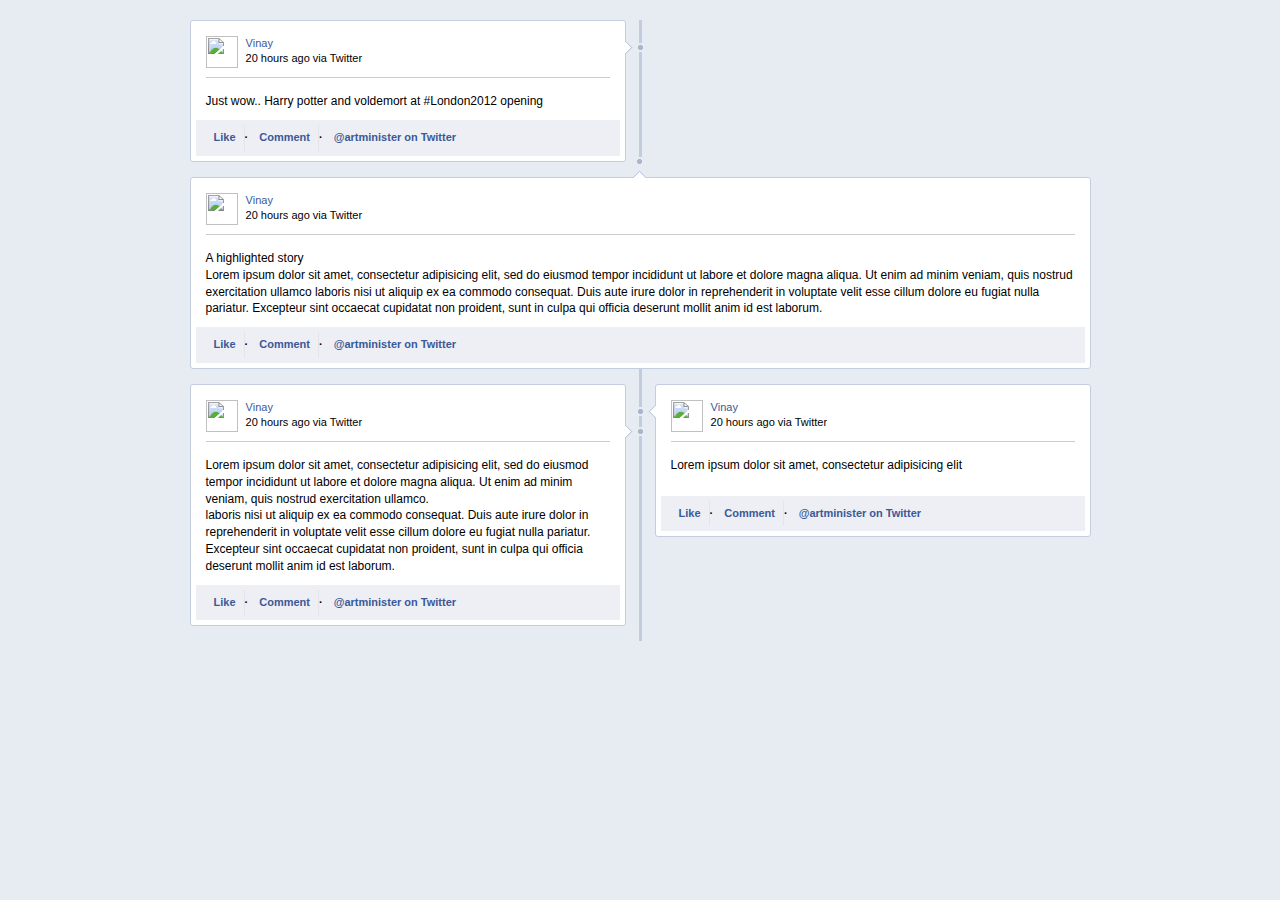
==== template.html @ 9fd022e8 "Page templates from rmdort/facebook-timeline-html-css" ====
<!doctype html>
<html>
<head>
	<meta charset="utf-8">
	<title>Sweet</title>
	<link href="style.css" media="screen" rel="stylesheet" type="text/css" />
</head>
	
<body class="index">
	<div class="container">
		<ol class="timeline clearfix">
			<li class="spine">
				<a href="#" title="This is the Spine of Facebook Timline. You can Add Custom Events here"></a>
			</li>

			<li class="left">
				<i class="pointer"></i>
				<div class="content">
					<div class="story">
						<div class="profile">
							<a href="#"><img src="https://fbcdn-profile-a.akamaihd.net/hprofile-ak-snc4/186035_897940273_1597318_q.jpg" width="32" height="32" alt=""></a>
							<div class="meta">
								<h4><a href="#">Vinay</a></h4>
								<p>20 hours ago via Twitter</p>
							</div>
										
						</div>
						<p> Just wow.. Harry potter and voldemort at #London2012 opening</p>
					</div>
					<ol class="actions">
						<li><a href="#">Like</a></li>
						<li><a href="#">Comment</a></li>
						<li><a href="#">@artminister on Twitter</a></li>
					</ol>
				</div>
			</li>
			<li class="highlight">
				<i class="pointer"></i>
				<div class="content">
					<div class="story">
						<div class="profile">
							<a href="#"><img src="https://fbcdn-profile-a.akamaihd.net/hprofile-ak-snc4/186035_897940273_1597318_q.jpg" width="32" height="32" alt=""></a>
							<div class="meta">
								<h4><a href="#">Vinay</a></h4>
								<p>20 hours ago via Twitter</p>
							</div>
						</div>
						<p><strong>A highlighted story</strong></p>
						<p>Lorem ipsum dolor sit amet, consectetur adipisicing elit, sed do eiusmod tempor incididunt ut labore et dolore magna aliqua. Ut enim ad minim veniam, quis nostrud exercitation ullamco laboris nisi ut aliquip ex ea commodo consequat. Duis aute irure dolor in reprehenderit in voluptate velit esse cillum dolore eu fugiat nulla pariatur. Excepteur sint occaecat cupidatat non proident, sunt in culpa qui officia deserunt mollit anim id est laborum.</p>
					</div>
					<ol class="actions">
						<li><a href="#">Like</a></li>
						<li><a href="#">Comment</a></li>
						<li><a href="#">@artminister on Twitter</a></li>
					</ol>
				</div>
			</li>
			<li class="right">
				<i class="pointer"></i>
				<div class="content">
					<div class="story">
						<div class="profile">
							<a href="#"><img src="https://fbcdn-profile-a.akamaihd.net/hprofile-ak-snc4/186035_897940273_1597318_q.jpg" width="32" height="32" alt=""></a>
							<div class="meta">
								<h4><a href="#">Vinay</a></h4>
								<p>20 hours ago via Twitter</p>
							</div>
						</div>
						<p>Lorem ipsum dolor sit amet, consectetur adipisicing elit</p>
						<div class="photo">
							<img src="https://fbcdn-sphotos-a.akamaihd.net/hphotos-ak-ash3/c38.0.403.403/p403x403/148491_10150317604135274_5316342_n.jpg" alt="">
						</div>
					</div>
					<ol class="actions">
						<li><a href="#">Like</a></li>
						<li><a href="#">Comment</a></li>
						<li><a href="#">@artminister on Twitter</a></li>
					</ol>
				</div>
			</li>
			<li class="left">
				<i class="pointer"></i>
				<div class="content">
					<div class="story">
						<div class="profile">
							<a href="#"><img src="https://fbcdn-profile-a.akamaihd.net/hprofile-ak-snc4/186035_897940273_1597318_q.jpg" width="32" height="32" alt=""></a>
							<div class="meta">
								<h4><a href="#">Vinay</a></h4>
								<p>20 hours ago via Twitter</p>
							</div>
						</div>
						<p>Lorem ipsum dolor sit amet, consectetur adipisicing elit, sed do eiusmod tempor incididunt ut labore et dolore magna aliqua. Ut enim ad minim veniam, quis nostrud exercitation ullamco.</p>
						<p>laboris nisi ut aliquip ex ea commodo consequat. Duis aute irure dolor in reprehenderit in voluptate velit esse cillum dolore eu fugiat nulla pariatur. Excepteur sint occaecat cupidatat non proident, sunt in culpa qui officia deserunt mollit anim id est laborum.</p>
					</div>
					<ol class="actions">
						<li><a href="#">Like</a></li>
						<li><a href="#">Comment</a></li>
						<li><a href="#">@artminister on Twitter</a></li>
					</ol>
				</div>
			</li>
		</ol>
	</div>
	
	<script src="//ajax.googleapis.com/ajax/libs/jquery/1.7.2/jquery.min.js"></script>
	<script type="text/javascript">
	// /*
		// Simple infinite Scrolling
		
		$(function(){
			
				var $timeline = $('.timeline'),
						$spinner = $('#Spinner').hide();
			
				function loadMore(){
					
					$(window).unbind('scroll.posts');
					
					$spinner.show();
					
					$.ajax({
						url: "template_more.html",
						success: function(html){
								if(html){
										$timeline.append(html);
										$spinner.hide();
								}else{
										$spinner.html('<p>No more posts to show.</p>');
								}
								
								$(window).bind('scroll.posts',scrollEvent);
						}
					});
				}
			
			
				//lastAddedLiveFunc();
				$(window).bind('scroll.posts',scrollEvent);
				
				function scrollEvent(){
					var wintop = $(window).scrollTop(), docheight = $(document).height(), winheight = $(window).height();
					var  scrolltrigger = 0.95;

					if  ((wintop/(docheight-winheight)) > scrolltrigger)  loadMore();
				}
				
		});
	// */
	</script>
</body>
</html>
---- style.css ----
@charset "utf-8";

/**
 * CSS Reset from "http: //meyerweb.com/eric/tools/css/reset/"
 * v2.0 | 20110126
 */

html, body, div, span, applet, object, iframe,
h1, h2, h3, h4, h5, h6, p, blockquote, pre,
a, abbr, acronym, address, big, cite, code,
del, dfn, em, img, ins, kbd, q, s, samp,
small, strike, strong, sub, sup, tt, var,
b, u, i, center,
dl, dt, dd, ol, ul, li,
fieldset, form, label, legend,
table, caption, tbody, tfoot, thead, tr, th, td,
article, aside, canvas, details, embed, 
figure, figcaption, footer, header, hgroup, 
menu, nav, output, ruby, section, summary,
time, mark, audio, video {
	margin: 0;
	padding: 0;
	border: 0;
	font-size: 100%;
	font: inherit;
	vertical-align: baseline;
}

/* HTML5 display-role reset for older browsers */
article, aside, details, figcaption, figure, 
footer, header, hgroup, menu, nav, section {
	display: block;
}

body {
	line-height: 1;
}

ol, ul {
	list-style: none;
}

blockquote, q {
	quotes: none;
}

blockquote:before, blockquote:after,
q:before, q:after {
	content: '';
	content: none;
}

table {
	border-collapse: collapse;
	border-spacing: 0;
}


/**
 * Main Style
 */

body {
	background: #E7EBF2;
	font-size: 12px; 
	line-height: 1.4;
	font-family: 'lucida grande',tahoma,verdana,arial,sans-serif;
}

.container {
	width: 901px;
	margin: 20px auto;
}

a, a:visited {
	color: #3B5998;
	text-decoration: none;
}

a:hover, a:focus {
	text-decoration: underline;
}

.clearfix:before,
.clearfix:after {
	content: "";
	display: table;
}

.clearfix:after {
	clear: both;
}

.clearfix {
	*zoom: 1;
}

.timeline {
	background: url(img/line.png) top repeat-y;
	list-style: none;
	padding: 0;
	margin: 0;
	position: relative;
}

.timeline > li {
	float: left;
	clear: left;
	width: 436px;
	margin-bottom: 15px;
	position: relative;
	z-index: 2;
}

.timeline > .right {
	float: right;
	clear: right;
}

.timeline .pointer {
	background: url(img/icons-4.png) -41px -28px no-repeat;
	width: 19px;
	height: 15px;
	position: absolute;
	right: -18px;
	top: 20px;
}

.timeline .right > .pointer {
	left: -18px;
	right: auto;
	background-position: -61px -28px;
}

.timeline > .left + .right > .pointer {
	top: 40px;
}

.timeline > .right + li > .pointer {
	top: 40px;
}

.timeline .highlight {
	clear: both;
	width: auto;
	float: none;
}

.timeline .highlight .pointer {
	background-image: url(img/icons-5.png);
	background-position: -26px -28px;
	height: 21px;
	width: 15px;
	left: 50%;
	top: -20px !important;
	margin-left: -7px;
}

.timeline .spine {
	position: absolute;
	left: 436px;
	width: 29px;
	height: 100%;
	z-index: 1;
}

.timeline .spine > a,
.timeline .spine a:visited {
	display: block;
	height: 100%;
}

.content {
	background: #fff;
	padding: 5px;
	border: 1px #C4CDE0 solid;
	border-radius: 3px;
}

.story {
	padding: 10px;
}

.profile {
	border-bottom: 1px #ccc solid;
	padding-bottom: 5px;
	margin-bottom: 15px;
	font-size: 11px;
}

.profile .meta {
	display: inline-block;
	vertical-align: top;
	padding-left: 5px;
}

.profile .meta > p {
	margin: 0;
}

.photo {
	margin: 0 -10px -5px -10px;
}

.controls {
	background: #F2F2F2;
	margin: 5px -5px -5px -5px;
	list-style: none;
	padding: 4px;
	border-top: 1px #E6E6E6 solid;
}

.controls > li {
	display: inline-block;
}

.controls .post {
	float: right;
}

.actions {
	list-style: none;
	padding: 0;
	margin: 0;
	overflow: hidden;
	font-weight: bold;
	font-size: 11px;
}

.actions > li {
	display: inline;
	border-left: 1px #E5E5E5 solid;
	float: left;
}

.actions > li:first-child {
	border-left: none;
}

.actions > li > a {
	padding: 5px 5px;
	margin: 0 3px;
	display: inline-block;
}

.actions > li > a:hover {
	background: #EBEEF4;
	text-decoration: none;
}

.actions .active > a {
	color: #000;
}

.actions {
	background: #EDEFF4;
	list-style: none;
	padding: 5px 10px;
	margin: 0;
	font-size: 11px;
}

.actions > li {
	display: inline;
}

.actions > li:before {
	content: " · ";
}

.actions > li:first-child:before {
	content: '';
}

#Spinner {
	text-align: center;
	padding: 10px 0;
}
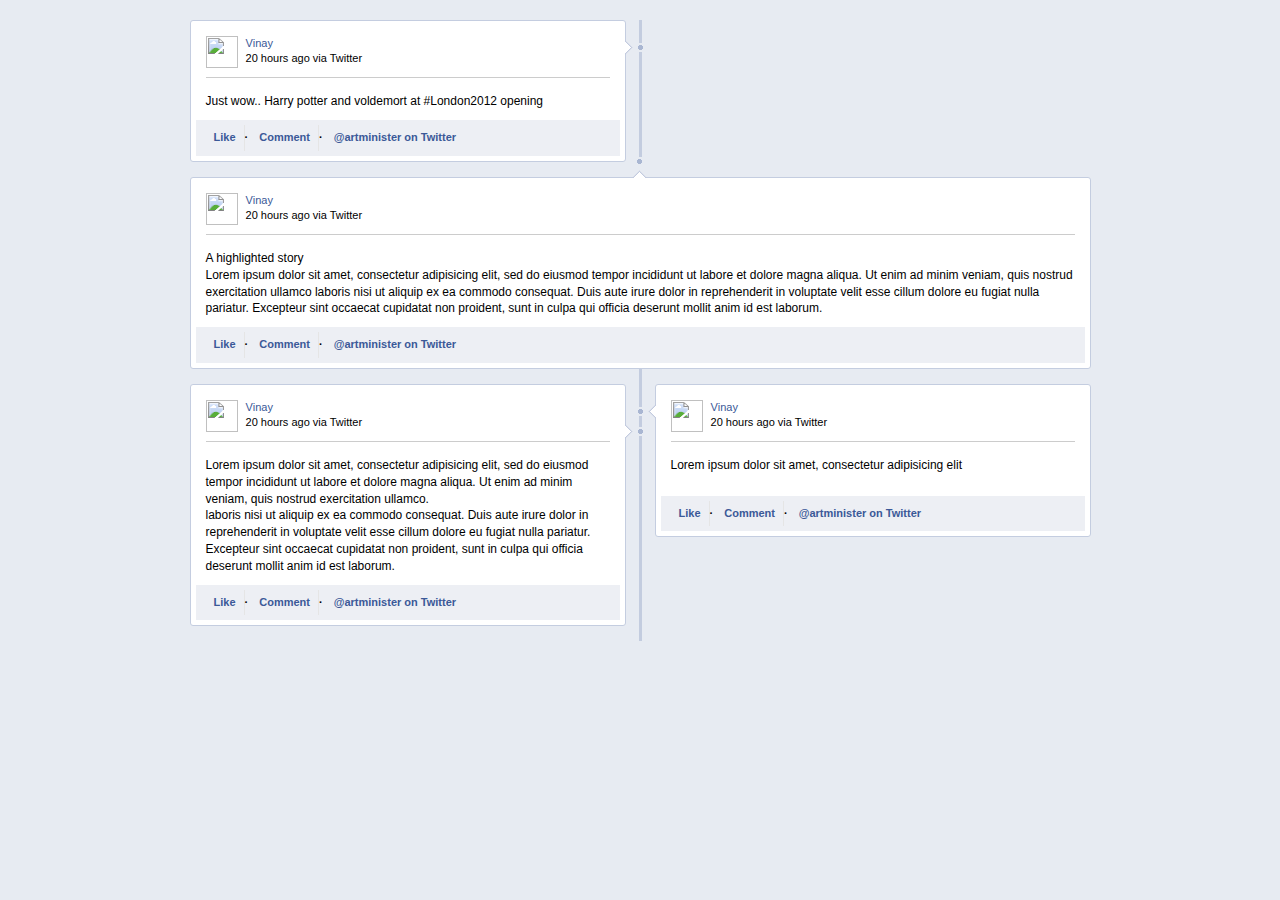
==== commit 00c0d21d: "Code tidy" ====
--- a/template.html
+++ b/template.html
@@ -12,7 +12,6 @@
 			<li class="spine">
 				<a href="#" title="This is the Spine of Facebook Timline. You can Add Custom Events here"></a>
 			</li>
-
 			<li class="left">
 				<i class="pointer"></i>
 				<div class="content">
@@ -105,45 +104,38 @@
 	<script src="//ajax.googleapis.com/ajax/libs/jquery/1.7.2/jquery.min.js"></script>
 	<script type="text/javascript">
 	// /*
-		// Simple infinite Scrolling
-		
-		$(function(){
+		$(document).ready(function() {
+				var $timeline = $('.timeline');
 			
-				var $timeline = $('.timeline'),
-						$spinner = $('#Spinner').hide();
-			
-				function loadMore(){
-					
-					$(window).unbind('scroll.posts');
-					
-					$spinner.show();
+				function loadMore() {
+					$(window).unbind('scroll.sweet');
 					
 					$.ajax({
 						url: "template_more.html",
-						success: function(html){
-								if(html){
-										$timeline.append(html);
-										$spinner.hide();
-								}else{
-										$spinner.html('<p>No more posts to show.</p>');
-								}
-								
-								$(window).bind('scroll.posts',scrollEvent);
+						success: function(html) {
+							if (html) {
+								$timeline.append(html);
+							} else {
+								// $spinner.html('<p>No more posts to show.</p>');
+							}
+							
+							$(window).bind('scroll.sweet', scrollEvent);
 						}
 					});
 				}
-			
-			
-				//lastAddedLiveFunc();
-				$(window).bind('scroll.posts',scrollEvent);
 				
-				function scrollEvent(){
-					var wintop = $(window).scrollTop(), docheight = $(document).height(), winheight = $(window).height();
-					var  scrolltrigger = 0.95;
+				function scrollEvent() {
+					var wintop = $(window).scrollTop(),
+						docheight = $(document).height(),
+						winheight = $(window).height(),
+						scrolltrigger = 0.95;
 
-					if  ((wintop/(docheight-winheight)) > scrolltrigger)  loadMore();
+					if ((wintop / (docheight - winheight)) > scrolltrigger) {
+						loadMore();
+					}
 				}
-				
+
+				$(window).bind('scroll.sweet', scrollEvent);
 		});
 	// */
 	</script>
